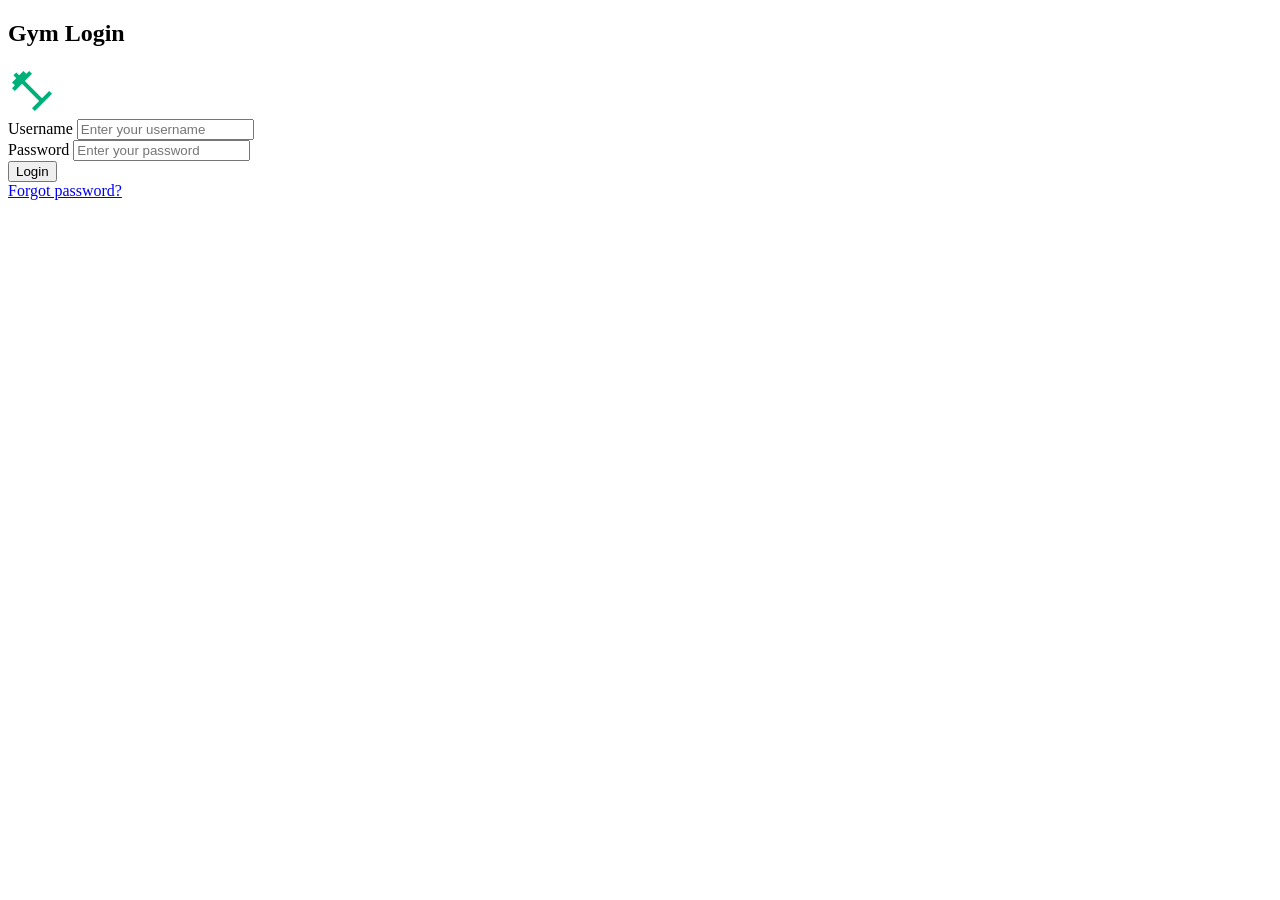
==== login-form-01/index.html @ 10f1be17 "Create index.html" ====
<!DOCTYPE html>
<html lang="en">
<head>
    <meta charset="UTF-8">
    <meta name="viewport" content="width=device-width, initial-scale=1.0">
    <title>Gym Login</title>
    <link rel="stylesheet" href="style.css">
</head>
<body>

<div class="login-container">
  <div class="login-form">
    <div class="login-header">
      <h2>Gym Login</h2>
      <div class="logo">
        <svg viewBox="0 0 24 24" width="48" height="48">
          <path fill="#00B07B" d="M20.57 14.86L22 13.43 20.57 12 17 15.57 8.43 7 12 3.43 10.57 2 9.14 3.43 7.71 2 5.57 4.14 4.14 2.71 2.71 4.14 4.14 5.57 2 7.71 3.43 9.14 2 10.57 3.43 12 7 8.43 15.57 17 12 20.57 13.43 22 14.86 20.57 16.29 22 18.43 19.86 19.86 18.43 18.43 19.86 16.29 22 14.86 20.57z"/>
        </svg>
      </div>
    </div>
    <div class="form-group">
      <label for="username">Username</label>
      <input type="text" id="username" placeholder="Enter your username">
    </div>
    <div class="form-group">
      <label for="password">Password</label>
      <input type="password" id="password" placeholder="Enter your password">
    </div>
    <button id="login-button">Login</button>
    <div class="reset-password">
      <a href="#" id="reset-link">Forgot password?</a>
    </div>
  </div>
</div>

<script src="script.js"></script>
</body>
</html>
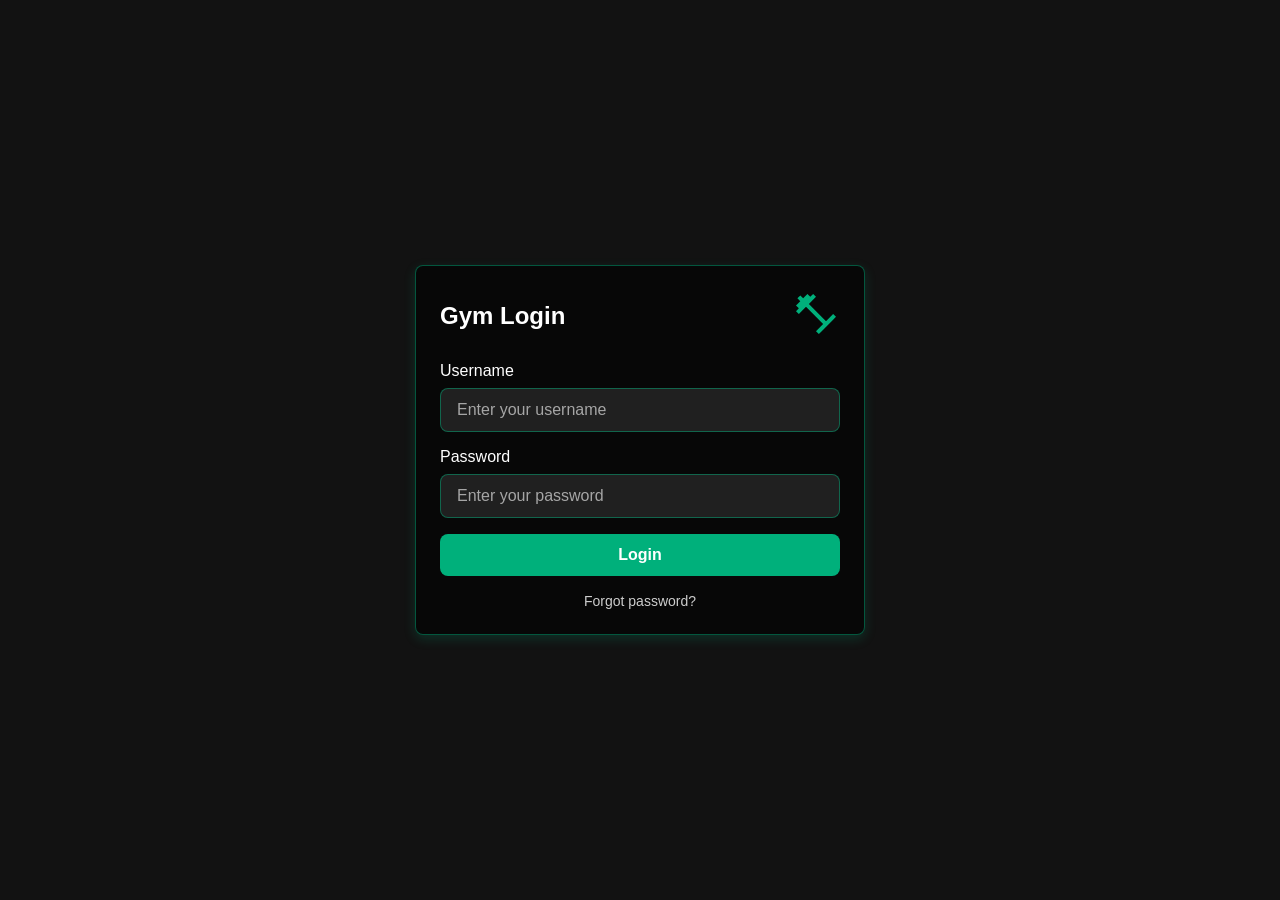
==== commit 532c6c47: "Update index.html" ====
--- a/login-form-01/index.html
+++ b/login-form-01/index.html
@@ -4,7 +4,7 @@
     <meta charset="UTF-8">
     <meta name="viewport" content="width=device-width, initial-scale=1.0">
     <title>Gym Login</title>
-    <link rel="stylesheet" href="style.css">
+    <link rel="stylesheet" href="css/style.css">
 </head>
 <body>
 
@@ -33,6 +33,6 @@
   </div>
 </div>
 
-<script src="script.js"></script>
+<script src="js/script.js"></script>
 </body>
 </html>
--- a/login-form-01/css/style.css
+++ b/login-form-01/css/style.css
@@ -0,0 +1,104 @@
+body {
+  margin: 0;
+  padding: 0;
+  background-color: #121212;
+}
+
+.login-container {
+  display: flex;
+  justify-content: center;
+  align-items: center;
+  min-height: 100vh;
+  font-family: 'Roboto', Arial, sans-serif;
+}
+
+.login-form {
+  width: 100%;
+  max-width: 400px;
+  padding: 24px;
+  border-radius: 8px;
+  border: 1px solid rgba(0, 176, 123, 0.48);
+  background-color: rgba(0, 0, 0, 0.6);
+  box-shadow: 0 4px 12px rgba(0, 176, 123, 0.2);
+}
+
+.login-header {
+  display: flex;
+  justify-content: space-between;
+  align-items: center;
+  margin-bottom: 20px;
+  color: #FFFFFF;
+}
+
+.login-header h2 {
+  margin: 0;
+  font-size: 24px;
+  font-weight: 600;
+}
+
+.form-group {
+  margin-bottom: 16px;
+}
+
+.form-group label {
+  display: block;
+  margin-bottom: 8px;
+  color: #FFFFFF;
+  font-weight: 500;
+}
+
+input {
+  width: 100%;
+  padding: 12px 16px;
+  box-sizing: border-box;
+  border: 1px solid rgba(0, 176, 123, 0.48);
+  border-radius: 8px;
+  background-color: rgba(255, 255, 255, 0.1);
+  color: #FFFFFF;
+  font-size: 16px;
+  transition: border-color 0.3s ease;
+}
+
+input:focus {
+  outline: none;
+  border-color: #00B07B;
+  box-shadow: 0 0 0 2px rgba(0, 176, 123, 0.3);
+}
+
+input::placeholder {
+  color: rgba(255, 255, 255, 0.6);
+}
+
+button {
+  width: 100%;
+  padding: 12px;
+  background-color: #00B07B;
+  border: none;
+  border-radius: 8px;
+  color: #FFFFFF;
+  font-size: 16px;
+  font-weight: 600;
+  cursor: pointer;
+  transition: background-color 0.3s ease;
+}
+
+button:hover {
+  background-color: #00995E;
+}
+
+.reset-password {
+  margin-top: 16px;
+  text-align: center;
+}
+
+#reset-link {
+  color: rgba(255, 255, 255, 0.8);
+  text-decoration: none;
+  font-size: 14px;
+  transition: color 0.3s ease;
+}
+
+#reset-link:hover {
+  color: #00B07B;
+  text-decoration: underline;
+}
